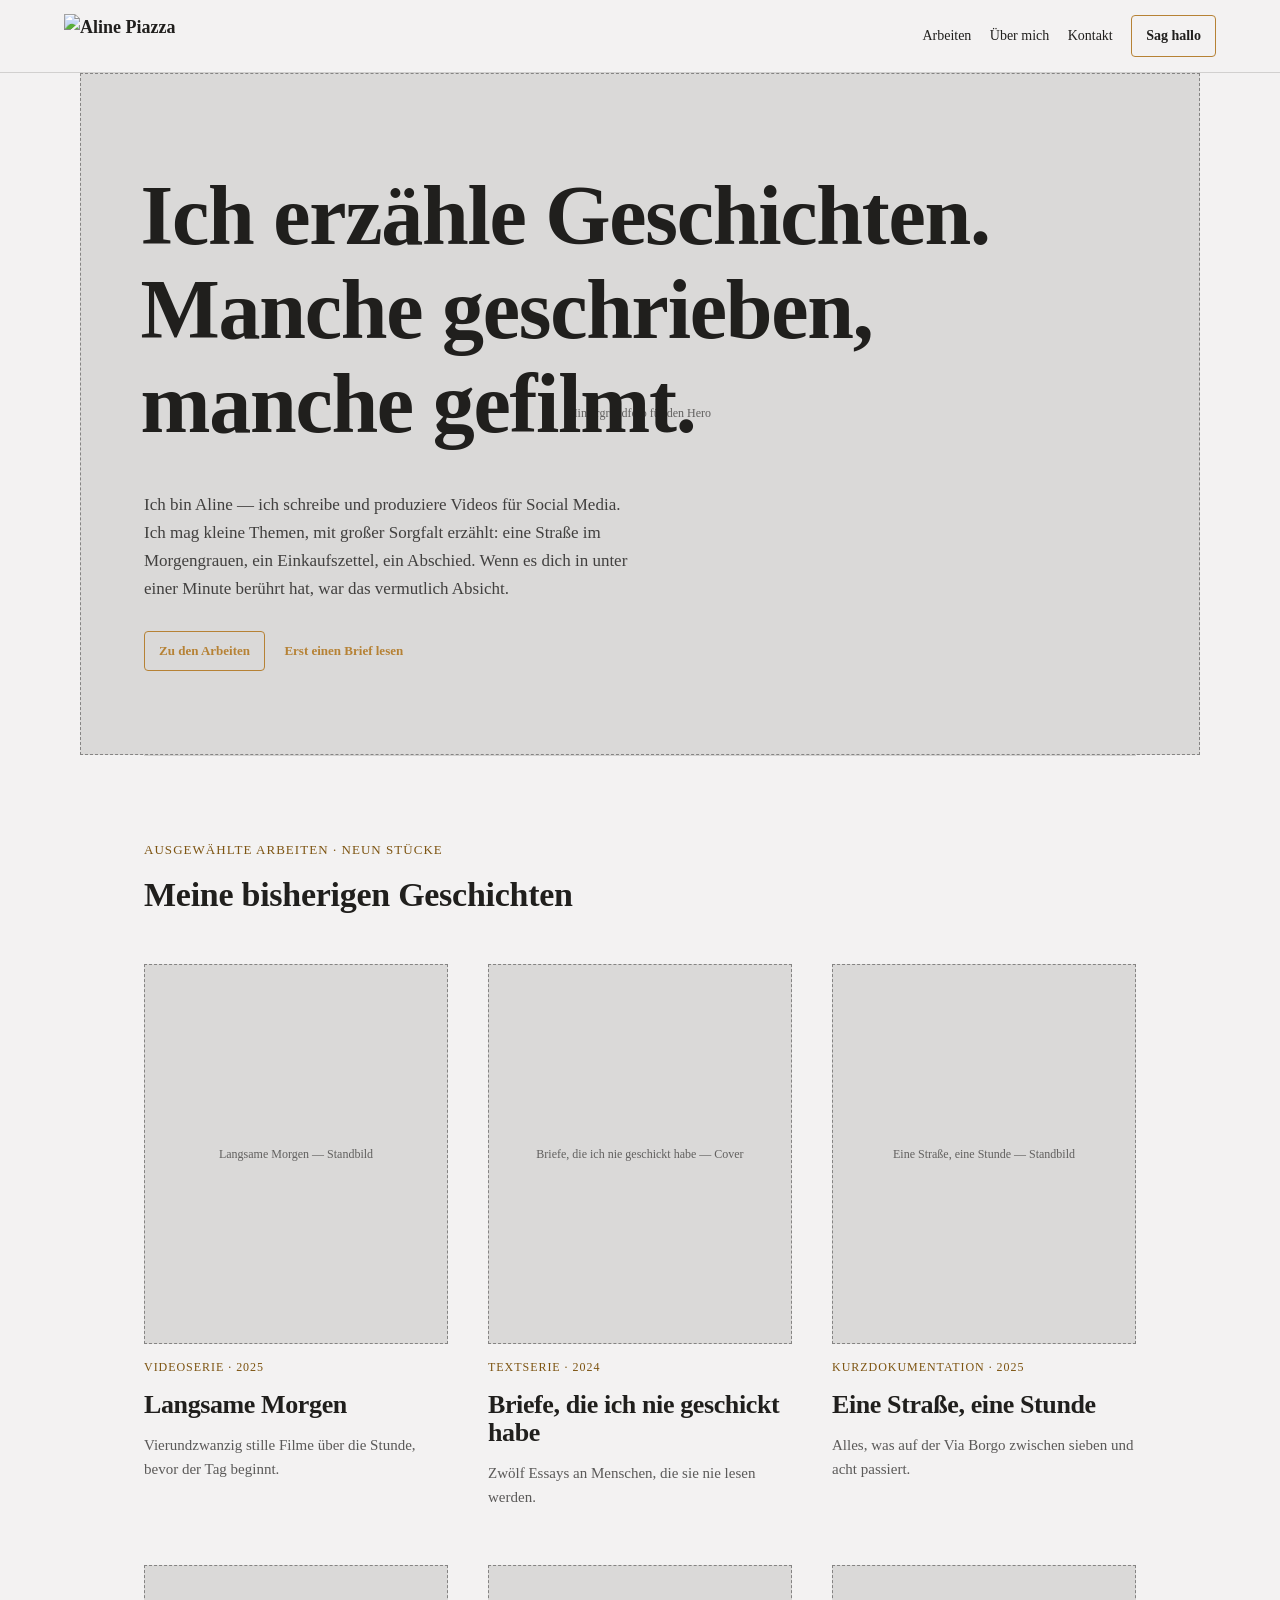
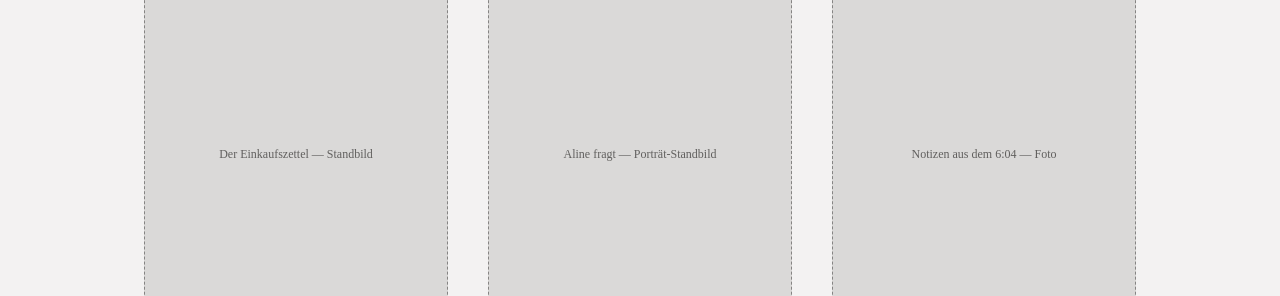
==== index.html @ 69d5bdb2 "Weiterleitung von der Hauptadresse zur deutschen Startseite Co-Authored-By: Claude Fable 5 <noreply@" ====
<!DOCTYPE html>
<html lang="de">
<head>
<meta charset="utf-8">
<meta http-equiv="refresh" content="0; url=de/">
<title>Aline Piazza — Storytellerin</title>
<link rel="canonical" href="de/">
</head>
<body>
<p>Einen Moment — du wirst weitergeleitet. Falls nichts passiert: <a href="de/">zur Website</a>.</p>
</body>
</html>
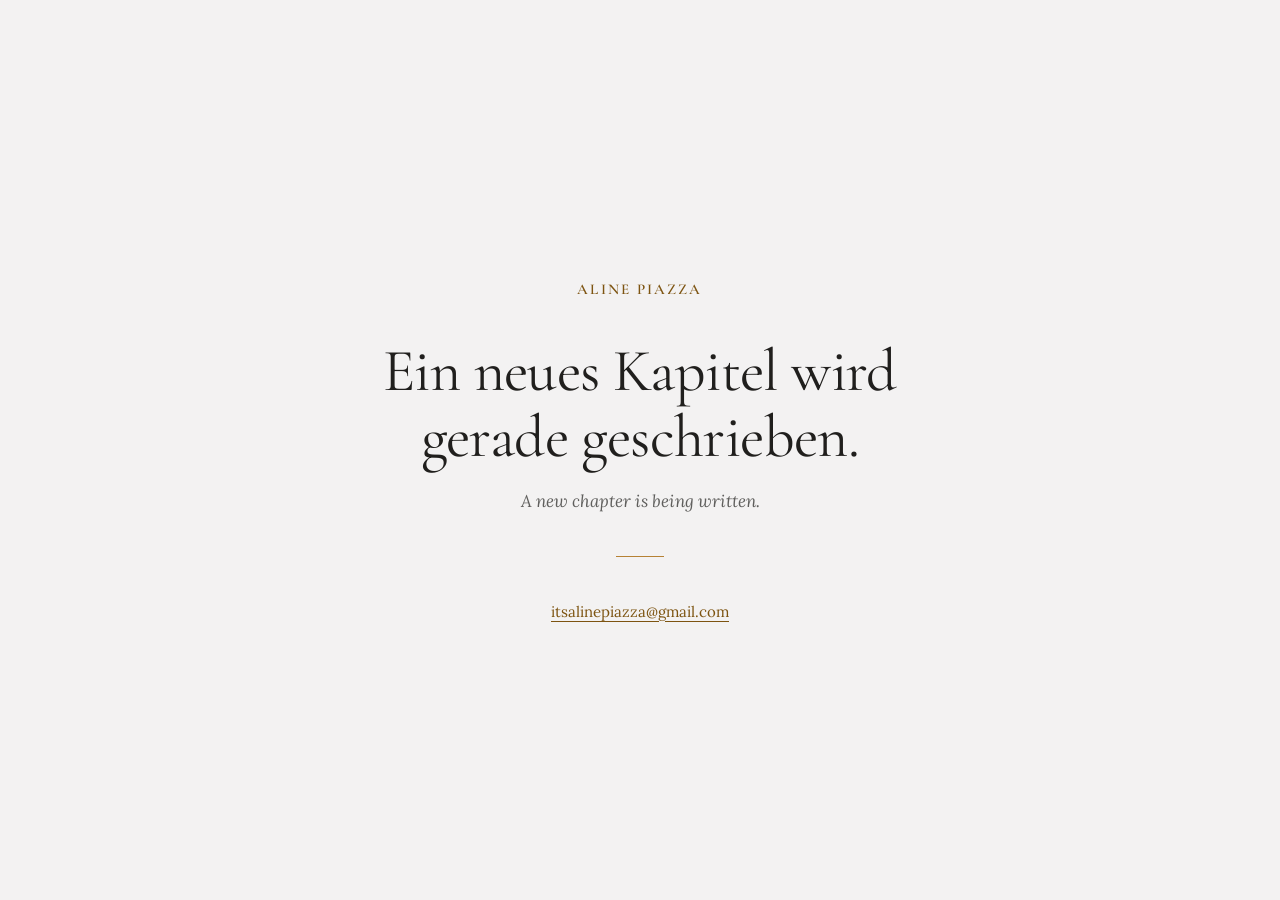
==== commit b7a07bf0: "Wartungsseite: «Ein neues Kapitel wird gerade geschrieben.» Co-Authored-By: Claude Opus 5.5 <noreply" ====
--- a/index.html
+++ b/index.html
@@ -2,11 +2,78 @@
 <html lang="de">
 <head>
 <meta charset="utf-8">
-<meta http-equiv="refresh" content="0; url=de/">
+<meta name="viewport" content="width=device-width, initial-scale=1">
 <title>Aline Piazza — Storytellerin</title>
-<link rel="canonical" href="de/">
+<meta name="robots" content="noindex">
+<link rel="preconnect" href="https://fonts.googleapis.com">
+<link rel="preconnect" href="https://fonts.gstatic.com" crossorigin>
+<link rel="stylesheet" href="https://fonts.googleapis.com/css2?family=Cormorant+Garamond:wght@400;600&family=Lora:ital,wght@0,400;1,400&display=swap">
+<style>
+  :root {
+    --color-bg: #f3f2f2;
+    --color-text: #201f1d;
+    --color-accent: #b68235;
+    --color-accent-700: #7d5411;
+    --color-divider: color-mix(in srgb, #201f1d 16%, transparent);
+  }
+  *, *::before, *::after { box-sizing: border-box; }
+  html, body { height: 100%; }
+  body {
+    margin: 0;
+    background: var(--color-bg);
+    color: var(--color-text);
+    font-family: "Lora", serif;
+    display: flex;
+    align-items: center;
+    justify-content: center;
+    padding: 40px 20px;
+  }
+  main { max-width: 640px; text-align: center; }
+  .name {
+    font-family: "Cormorant Garamond", serif;
+    font-weight: 600;
+    font-size: 15px;
+    letter-spacing: 0.14em;
+    text-transform: uppercase;
+    color: var(--color-accent-700);
+    margin: 0 0 40px;
+  }
+  h1 {
+    font-family: "Cormorant Garamond", serif;
+    font-weight: 400;
+    font-size: clamp(36px, 7vw, 60px);
+    line-height: 1.1;
+    letter-spacing: -0.01em;
+    margin: 0;
+  }
+  .en {
+    font-style: italic;
+    font-size: 17px;
+    margin: 20px 0 0;
+    color: color-mix(in srgb, var(--color-text) 70%, transparent);
+  }
+  .rule {
+    width: 48px;
+    height: 1px;
+    border: 0;
+    margin: 44px auto;
+    background: var(--color-accent);
+  }
+  a {
+    font-size: 15px;
+    color: var(--color-accent-700);
+    text-underline-offset: 4px;
+  }
+  a:hover { color: var(--color-accent); }
+</style>
 </head>
 <body>
-<p>Einen Moment — du wirst weitergeleitet. Falls nichts passiert: <a href="de/">zur Website</a>.</p>
+  <main>
+    <p class="name">Aline Piazza</p>
+    <h1>Ein neues Kapitel wird gerade geschrieben.</h1>
+    <p class="en" lang="en">A new chapter is being written.</p>
+    <hr class="rule">
+    <a href="mailto:itsalinepiazza@gmail.com">itsalinepiazza@gmail.com</a>
+  </main>
 </body>
 </html>
